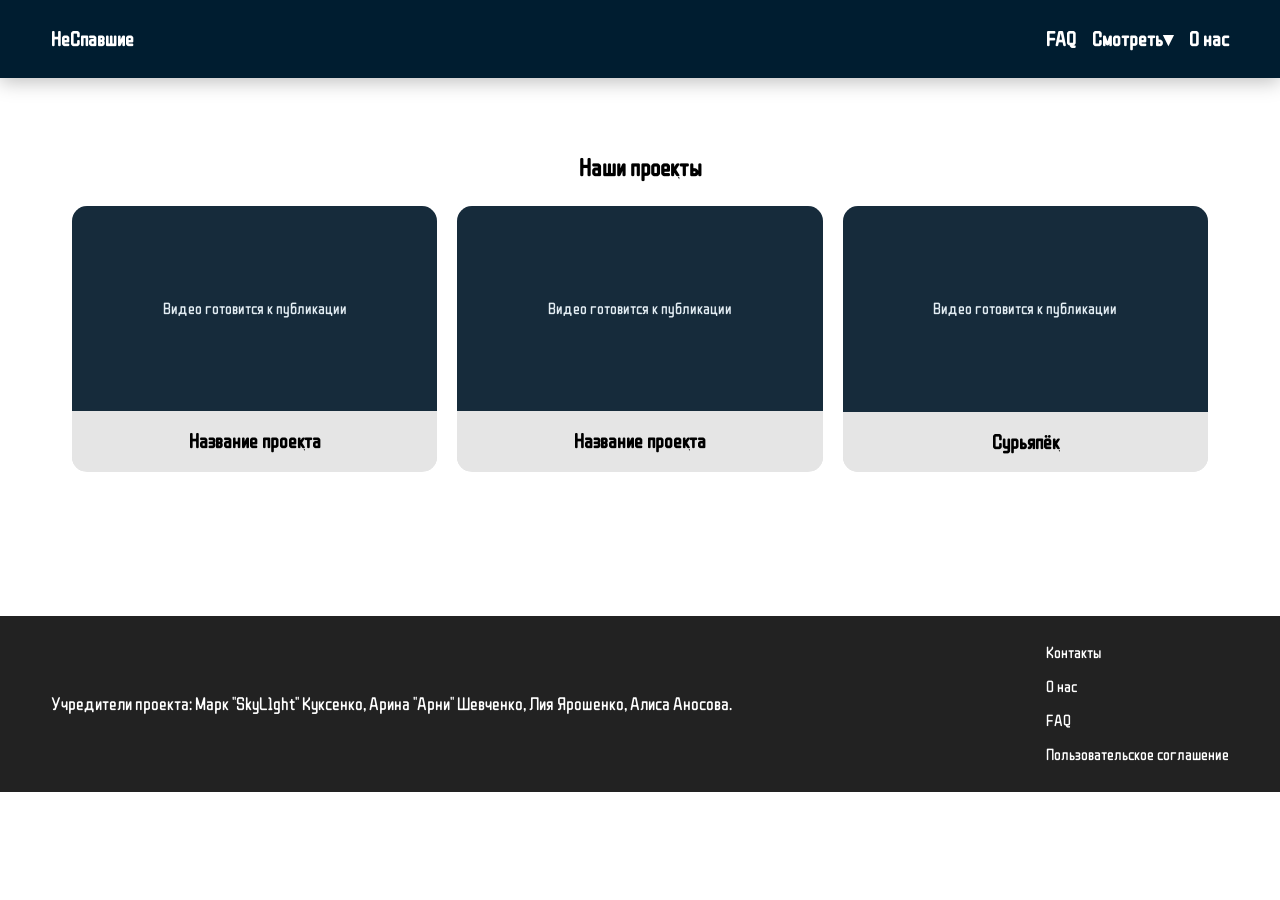
==== nes-05.html @ f3dfbffc "Add portfolio projects" ====
<!DOCTYPE html>
<html lang="ru">
<head>
  <meta charset="UTF-8">
  <meta name="viewport" content="width=device-width, initial-scale=1.0">
  <title>Наши проекты — НеСпавшие сутки</title>
  <link rel="stylesheet" href="nes-16.css">
  <link rel="stylesheet" href="nes-17.css">
  <link rel="preconnect" href="https://fonts.googleapis.com">
  <link rel="preconnect" href="https://fonts.gstatic.com" crossorigin>
  <link href="https://fonts.googleapis.com/css2?family=WDXL+Lubrifont+SC&display=swap" rel="stylesheet">
<link rel="stylesheet" href="nes-responsive.css">
</head>
<body>
  <header>
    <a href="nes.html#backToMain" class="logo">НеСпавшие</a>
    <nav>
      <a href="nes-06.html">FAQ</a>
      <div class="menuDropdown">
        <a href="nes-02.html">Смотреть▾</a>
        <ul class="menuDropdownList">
          <li><a href="nes-05.html">Проекты нашего производства</a></li>
          <li><a href="nes-02.html">Проекты студии озвучки</a></li>
        </ul>
      </div>
      <a href="nes.html#aboutUS">О нас</a>
    </nav>
  </header>
  <main>
    <section class="OurProjects">
      <h1>Наши проекты</h1>

      <article class="videoCard">
        <div class="videoPreview">
          <div class="video-unavailable">Видео готовится к публикации</div>
        </div>
        <div class="videoDescription">
          <h2>Название проекта</h2>
        </div>
      </article>

      <article class="videoCard">
        <div class="videoPreview">
          <div class="video-unavailable">Видео готовится к публикации</div>
        </div>
        <div class="videoDescription">
          <h2>Название проекта</h2>
        </div>
      </article>

      <article class="videoCard">
        <div class="videoPreview">
          <div class="video-unavailable">Видео готовится к публикации</div>
        </div>
        <div class="videoDescription">
          <h2>Сурьяпёк</h2>
        </div>
      </article>
    </section>
  </main>
  <footer>
    <p>Учредители проекта: Марк "SkyL1ght" Куксенко, Арина "Арни" Шевченко, Лия Ярошенко, Алиса Аносова.</p>
    <ul class="listOfFooter">
      <li><a href="nes-01.html">Контакты</a></li>
      <li><a href="nes-03.html">О нас</a></li>
      <li><a href="nes-06.html">FAQ</a></li>
      <li><a href="nes-04.html">Пользовательское соглашение</a></li>
    </ul>
  </footer>
</body>
</html>
---- nes-16.css ----
*{
  box-sizing: border-box;
  margin: 0;
}
html{
  scroll-behavior: smooth;
}
body{
  font-family: "WDXL Lubrifont SC", sans-serif;


  background-color: #fff;
}
header{
  background-color: #001d30;
  padding: 1.5rem 4%;
  position: sticky;
  top: 0;
  z-index: 100;
  display: flex;
  justify-content: space-between;
  align-items: center;
  font-size: 20px;
  box-shadow: 0 4px 18px rgba(0, 0, 0, 0.25);

}

header nav{
  display: flex;
  justify-content: center;
  align-items: center;
  gap: 1rem;
}


header nav > a,
.menuDropdown > a, .logo {
  display: inline-block;

  padding: 0;
  border: none;

  background: none;
  color: #ffff;

  font: inherit;
  font-weight: 600;

  text-decoration: none;

  cursor: pointer;

  transition: color 0.25s ease;
}

header nav > a:hover,
.menuDropdown > a:hover, .logo:hover {
  color: #ffffffd6;
}

.menuDropdown{
  position: relative;
}

.menuDropdown::after{
  content: "";

  position: absolute;
  top: 100%;
  left: 0;

  width: 100%;
  height: 10px;
}

.menuDropdown::after {
  left: 0;
}

.menuDropdownList{
  position: absolute;
  top: calc(100% + 10px);

  z-index: 110;

  min-width: 180px;
  padding: 8px;

  list-style: none;

  background-color: #ffffff;

  border-radius: 5px;

  box-shadow: 0 8px 25px rgba(0, 0, 0, 0.2);

  opacity: 0;
  visibility: hidden;

  transform: translateY(-5px);

  transition:
    opacity 0.2s ease,
    transform 0.2s ease,
    visibility 0.2s ease;
}

.menuDropdownList {
  left: 0;
}

.menuDropdown:hover .menuDropdownList,
.menuDropdown:focus-within .menuDropdownList{
  opacity: 1;
  visibility: visible;

  transform: translateY(0);
}

.menuDropdownList a{
  display: block;

  padding: 10px 14px;

  color: #333333;

  text-decoration: none;

  border-radius: 6px;

  transition: background-color 0.2s ease;
}

.menuDropdownList a:hover{
  background-color: #001d30;
  color: #ffffff;
}

footer {
  display: grid;

  grid-template-columns: 2fr 1fr;

  align-items: center;

  gap: 30px;

  margin: 7rem auto 0;

  padding: 25px 4%;

  background-color: #222222;
  color: #ffffff;
}

footer p {
  grid-column: auto;

  font-size: 18px;
}

footer ul {
  grid-column: auto;

  display: flex;
  flex-direction: column;

  gap: 10px;

  justify-self: end;

  padding: 0;

  list-style: none;
}

footer a {
  display: inline-block;

  text-decoration: none;

  color: #ffffff;

  transition: color 0.25s, transform 0.25s ease;
}

footer a:hover {
  color: #c9e5ff;
}

footer a:hover{
  color: #c9e5ff;
}

@media (max-width: 600px) {

  header {
    flex-direction: column;

    padding: 15px 10px;

    gap: 15px;

    font-size: 18px;
  }

  .logo {
    font-size: 24px;
    white-space: nowrap;
  }

  header nav {
    display: flex;

    flex-wrap: wrap;

    justify-content: center;

    width: 100%;

    gap: 10px 20px;
  }

  .menuDropdownList {
    left: 50%;
    max-width: calc(100vw - 24px);

    transform: translate(-50%, -5px);
  }

  .menuDropdown:hover .menuDropdownList,
  .menuDropdown:focus-within .menuDropdownList {
    transform: translate(-50%, 0);
  }

}

@media (max-width: 768px) {

  footer {
    grid-template-columns: 1fr;

    justify-items: center;

    text-align: center;

    gap: 25px;

    padding: 30px 20px;

    margin-top: 4rem;
  }

  footer p {
    font-size: 16px;
  }

  footer ul {
    justify-self: center;
    align-items: center;

    gap: 12px;
  }

}
---- nes-17.css ----
.OurProjects {
  display: grid;
  grid-template-columns: repeat(3, minmax(0, 1fr));
  gap: 20px;

  width: 100%;
  max-width: 1200px;
  margin: 2.5rem auto 0;
  padding: 2rem;
}

.OurProjects h1 {
  grid-column: 1 / -1;
  text-align: center;
}

.videoCard {
  min-width: 0;
  overflow: hidden;
  border-radius: 15px;
  background-color: #e5e5e5;
}

.videoPreview {
  width: 100%;
  aspect-ratio: 16 / 9;
  background-color: #222222;
}

.videoPreview img,
.videoPreview video {
  display: block;
  width: 100%;
  height: 100%;
  object-fit: cover;
}

.videoDescription {
  padding: 15px;
  background-color: #e5e5e5;
  text-align: center;
}

.videoDescription h2 {
  font-size: 20px;
  font-weight: 600;
}

@media (max-width: 768px) {
  .OurProjects {
    grid-template-columns: repeat(2, minmax(0, 1fr));
  }
}

@media (max-width: 480px) {
  .OurProjects {
    grid-template-columns: 1fr;
    padding: 20px 15px;
  }
}
---- nes-responsive.css ----
html{scroll-padding-top:100px}body{line-height:1.5}a:focus-visible,summary:focus-visible{outline:3px solid #327ac1;outline-offset:3px}.video-unavailable{width:100%;height:100%;min-height:160px;display:flex;align-items:center;justify-content:center;background:#162b3b;color:#e3edf3;text-align:center;padding:24px}.aboutUS img{max-width:100%}.videoPreview img{object-fit:cover}.contactsContent a{color:#075c9e}.videoDescription h2{font-size:20px}@media(max-width:600px){header nav{font-size:16px}.aboutUsContent{overflow-wrap:anywhere}footer{margin-top:3rem}}
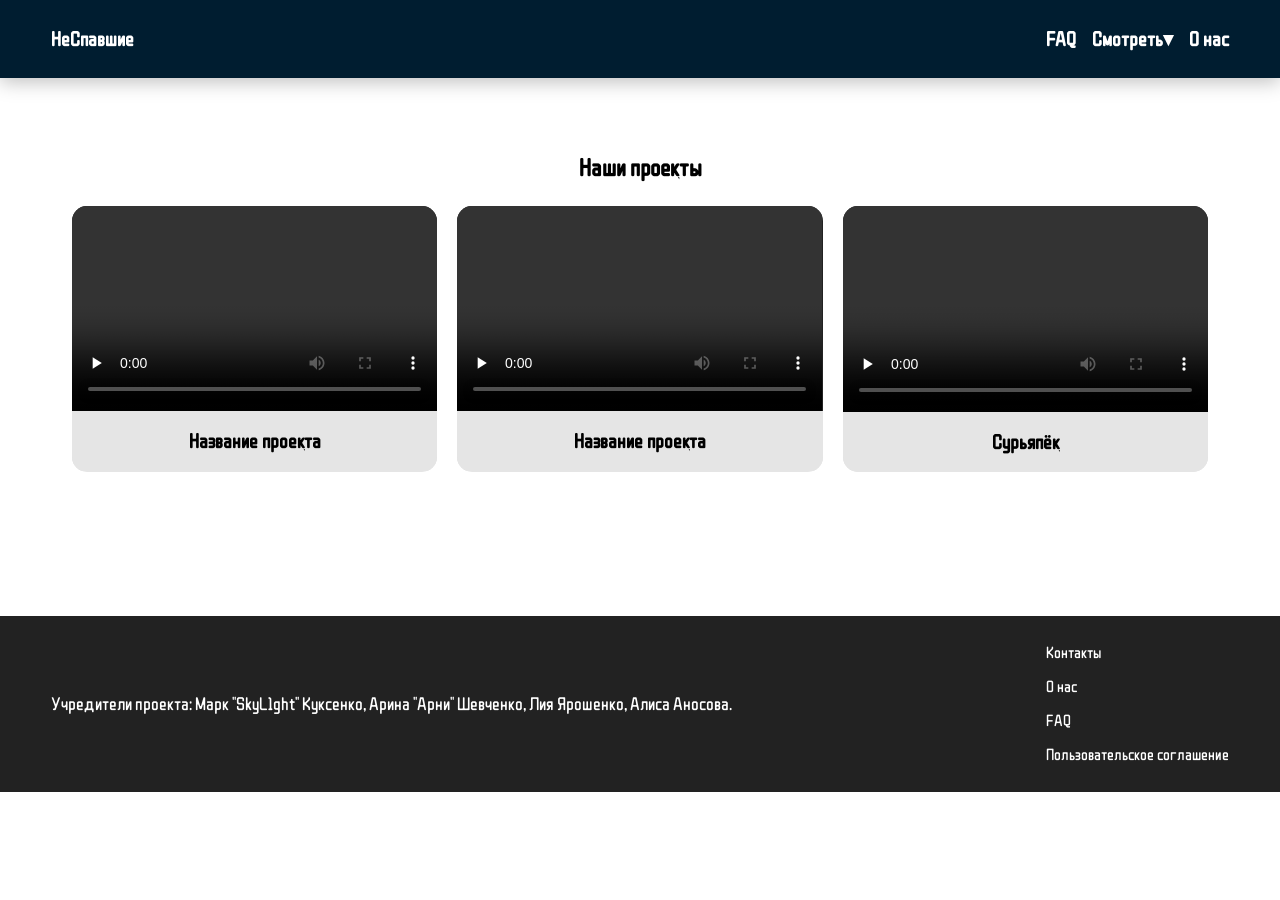
==== commit f52a5ce4: "Add project videos and fix image size" ====
--- a/nes-05.html
+++ b/nes-05.html
@@ -32,7 +32,7 @@
 
       <article class="videoCard">
         <div class="videoPreview">
-          <div class="video-unavailable">Видео готовится к публикации</div>
+          <video controls preload="none" playsinline><source src="portfolio-film.m4v" type="video/mp4">Ваш браузер не поддерживает видео.</video>
         </div>
         <div class="videoDescription">
           <h2>Название проекта</h2>
@@ -41,7 +41,7 @@
 
       <article class="videoCard">
         <div class="videoPreview">
-          <div class="video-unavailable">Видео готовится к публикации</div>
+          <video controls preload="none" playsinline><source src="portfolio-intro.m4v" type="video/mp4">Ваш браузер не поддерживает видео.</video>
         </div>
         <div class="videoDescription">
           <h2>Название проекта</h2>
@@ -50,7 +50,7 @@
 
       <article class="videoCard">
         <div class="videoPreview">
-          <div class="video-unavailable">Видео готовится к публикации</div>
+          <video controls preload="none" playsinline><source src="portfolio-suryapek.m4v" type="video/mp4">Ваш браузер не поддерживает видео.</video>
         </div>
         <div class="videoDescription">
           <h2>Сурьяпёк</h2>
--- a/nes-responsive.css
+++ b/nes-responsive.css
@@ -1 +1 @@
-html{scroll-padding-top:100px}body{line-height:1.5}a:focus-visible,summary:focus-visible{outline:3px solid #327ac1;outline-offset:3px}.video-unavailable{width:100%;height:100%;min-height:160px;display:flex;align-items:center;justify-content:center;background:#162b3b;color:#e3edf3;text-align:center;padding:24px}.aboutUS img{max-width:100%}.videoPreview img{object-fit:cover}.contactsContent a{color:#075c9e}.videoDescription h2{font-size:20px}@media(max-width:600px){header nav{font-size:16px}.aboutUsContent{overflow-wrap:anywhere}footer{margin-top:3rem}}
+html{scroll-padding-top:100px}body{line-height:1.5}a:focus-visible,summary:focus-visible{outline:3px solid #327ac1;outline-offset:3px}.video-unavailable{width:100%;height:100%;min-height:160px;display:flex;align-items:center;justify-content:center;background:#162b3b;color:#e3edf3;text-align:center;padding:24px}.aboutUsContent img{width:100%;max-width:250px;height:auto}.videoPreview img{object-fit:cover}.contactsContent a{color:#075c9e}.videoDescription h2{font-size:20px}@media(max-width:600px){header nav{font-size:16px}.aboutUsContent{overflow-wrap:anywhere}footer{margin-top:3rem}}
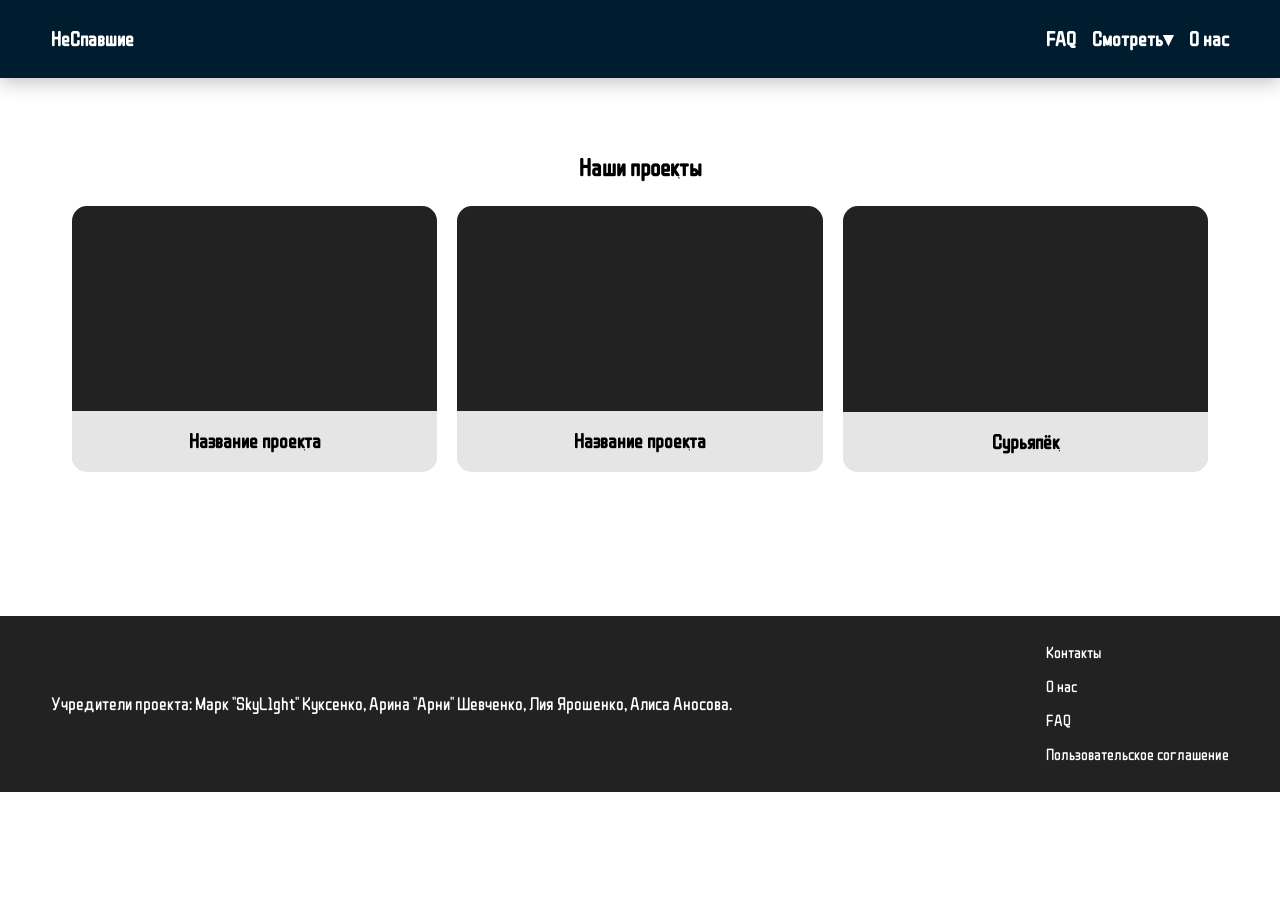
==== commit 7574034e: "Embed original videos from Google Drive" ====
--- a/nes-05.html
+++ b/nes-05.html
@@ -32,7 +32,7 @@
 
       <article class="videoCard">
         <div class="videoPreview">
-          <video controls preload="none" playsinline><source src="portfolio-film.m4v" type="video/mp4">Ваш браузер не поддерживает видео.</video>
+          <iframe src="https://drive.google.com/file/d/1Xq6YKWq4bIUT6sNSz1WiRQvi7my-E5RM/preview" title="Сурьяпёк — видео 1" loading="lazy" allow="autoplay; fullscreen" allowfullscreen></iframe>
         </div>
         <div class="videoDescription">
           <h2>Название проекта</h2>
@@ -41,7 +41,7 @@
 
       <article class="videoCard">
         <div class="videoPreview">
-          <video controls preload="none" playsinline><source src="portfolio-intro.m4v" type="video/mp4">Ваш браузер не поддерживает видео.</video>
+          <iframe src="https://drive.google.com/file/d/1nX37NOswdxN-myXla7YvHr6yiAmhj-kw/preview" title="Как начался наш проект" loading="lazy" allow="autoplay; fullscreen" allowfullscreen></iframe>
         </div>
         <div class="videoDescription">
           <h2>Название проекта</h2>
@@ -50,7 +50,7 @@
 
       <article class="videoCard">
         <div class="videoPreview">
-          <video controls preload="none" playsinline><source src="portfolio-suryapek.m4v" type="video/mp4">Ваш браузер не поддерживает видео.</video>
+          <iframe src="https://drive.google.com/file/d/1Ov8gHBISGHKYQP3ieUyW5PQqf83Ixgjn/preview" title="Сурьяпёк — видео 2" loading="lazy" allow="autoplay; fullscreen" allowfullscreen></iframe>
         </div>
         <div class="videoDescription">
           <h2>Сурьяпёк</h2>
--- a/nes-responsive.css
+++ b/nes-responsive.css
@@ -1 +1,3 @@
 html{scroll-padding-top:100px}body{line-height:1.5}a:focus-visible,summary:focus-visible{outline:3px solid #327ac1;outline-offset:3px}.video-unavailable{width:100%;height:100%;min-height:160px;display:flex;align-items:center;justify-content:center;background:#162b3b;color:#e3edf3;text-align:center;padding:24px}.aboutUsContent img{width:100%;max-width:250px;height:auto}.videoPreview img{object-fit:cover}.contactsContent a{color:#075c9e}.videoDescription h2{font-size:20px}@media(max-width:600px){header nav{font-size:16px}.aboutUsContent{overflow-wrap:anywhere}footer{margin-top:3rem}}
+
+.videoPreview iframe{display:block;width:100%;height:100%;border:0}
